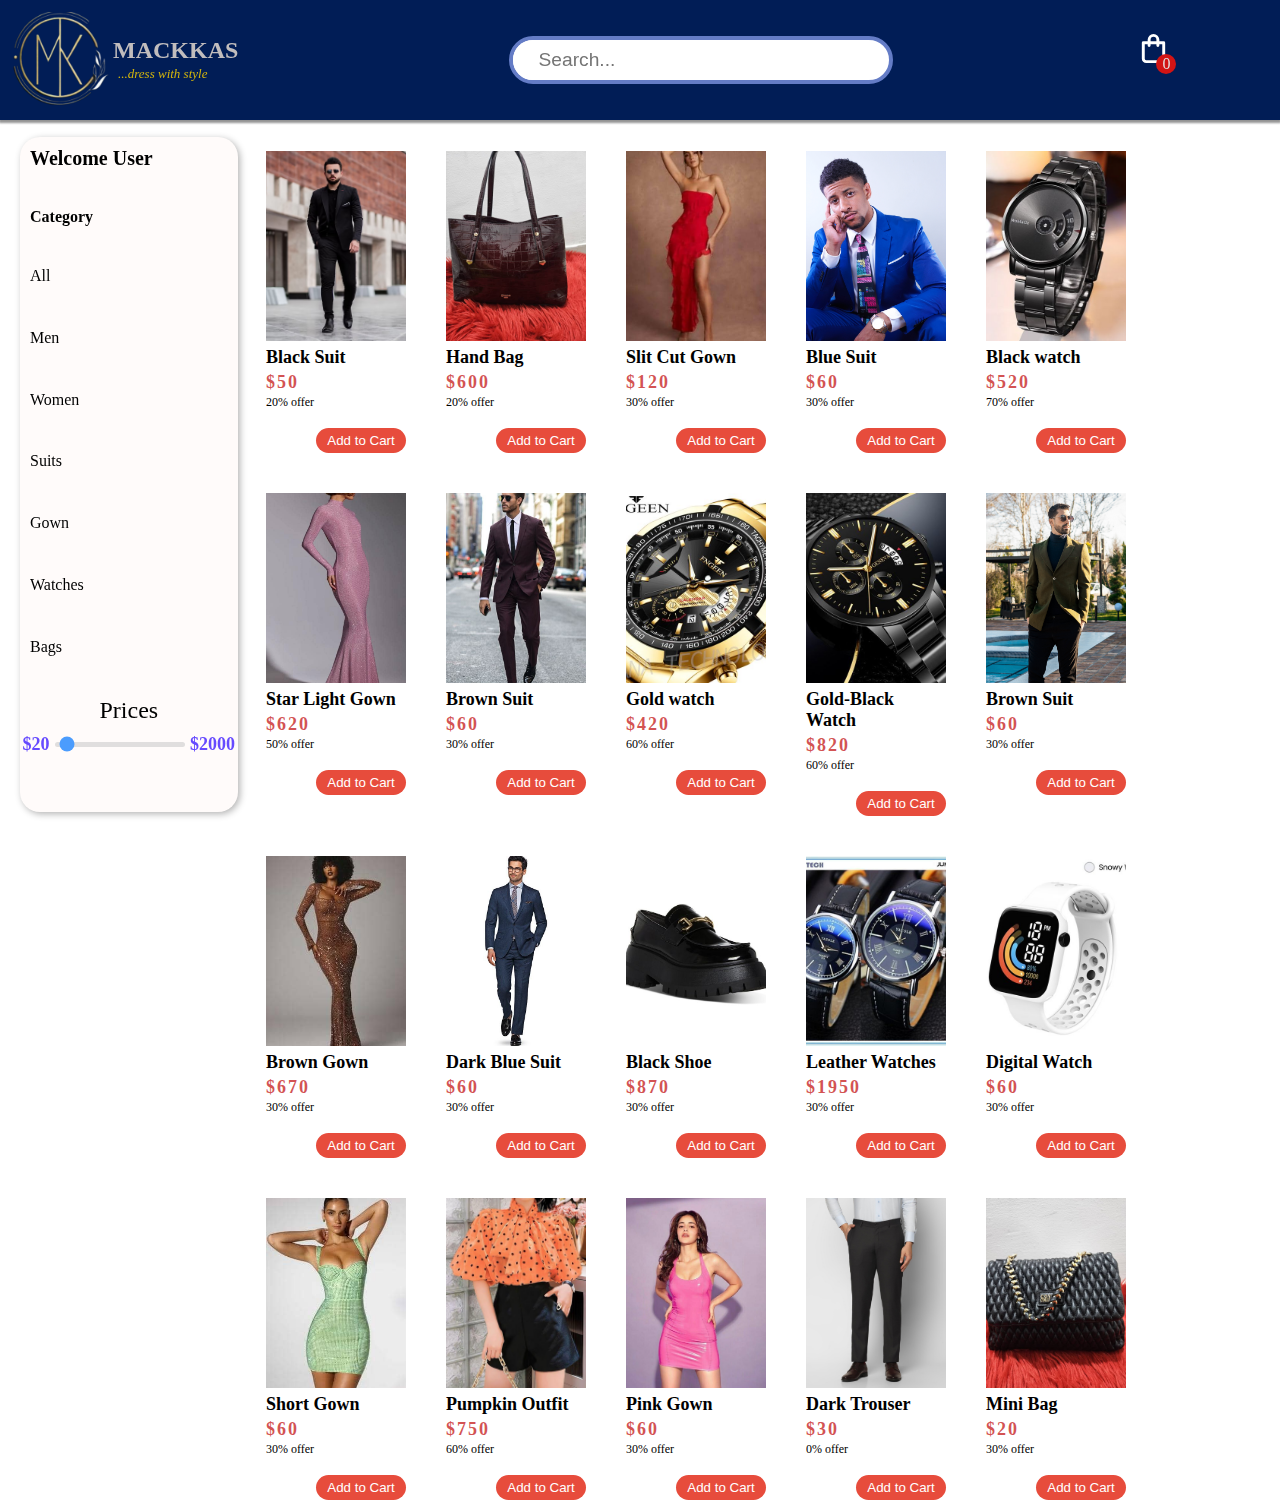
==== Mackkas.html @ f2a271af "Add files via upload" ====
<!DOCTYPE html>
<html lang="en">
<head>
  <meta charset="UTF-8">
  <meta name="viewport" content="width=device-width, initial-scale=1.0">
  <title>MACKKAS</title>
  <link rel="stylesheet" href="Mackkas.css">
</head>
<body>
  <div class="menu">
    <div class="nav">
      <div class="brand">
        <img src="images/MackkasLogo.png" alt="">
       <div class="logo_name">
         <h3 class="_name">MACKKAS</h3>
         <em>...dress with style</em>
      </div>  
      </div>
     
      <div class="searchbar">
        <input class="search_input" type="text" placeholder=" Search...">
        <img class="btn_icon" src="search.svg" alt="">
      </div>

      <div class="cart_icon">
        <img class="cart-icon" src="cart (1).svg" alt="">
        <div class="cart_no">
          <span class="number">0</span>
        </div>
        <!-- <iconify-icon icon="uil:cart" style="color: white;"></iconify-icon> -->
      </div>
    </div>

   
   
  </div>
  
  <div class="product-container">
    <div class="product">
      
        </div>
    </div>
  </div>

  <div class="cart_blocker_hide" onclick="Bacon()">

  </div>

  <div class="close_cart">
    <div class="cart_body">
      <div class="cart_info">
        <iconify-icon id="close" icon="ion:arrow-back-outline"></iconify-icon>
        <h1>Cart</h1>
      </div>
  
     
        <div class="list_cart">
          <!-- <div class="cart_item">
            <div class="cartitem_image"><img src="images/Suit1.avif" alt=""></div>
    
            <div class="cartitem_name"><h3>name</h3></div>
    
            <div class="cartitem_price"><p>price</p></div>
    
            <div class="cartitem_quantity">
              <span>-</span>
              <span class="digit">0</span>
              <span>+</span>
            </div>
         </div> -->
  
        </div>
    </div>
  
      <div class="total-price"> 
        <button class="buy" onclick="Buy()">CHECK OUT</button>
        
        <span class="total"><span class="price_info" style="color: white;">Total Price: </span>$0</span>
      </div>
   
    
  </div>

  <div class="success_hide" >
    <h1>Purchased Successful</h1>
  </div>

  <div class="pending_hide">
    <h1>Purchase Pending ...</h1>
  </div>

  <div class="not-in-cart">
     <h1>Already in Cart</h1>
  </div>

  <div class="nothing-in-cart_hide">
    <h1>Nothing To Purchase</h1>
 </div>
  

  <iconify-icon id="categoryBtn" icon="line-md:list-3-filled"></iconify-icon>
  <!-- <div class="category_btn">
   
  </div> -->
  <div class="category_blocker_hide">
    
  </div>
  <div class="category">
    <h1>Welcome <span class="name_user">User</span></h1>
    <span>Category</span>
    <span id="AllFilter" class="filter-btn" onclick="filter('All')">All</span>
    <span id="MenFilter" class="filter-btn" onclick="filter('Men')">Men</span>
    <span id="WomenFilter" class="filter-btn" onclick="filter('Women')">Women</span>
    <span id="SuitsFilter" class="filter-btn" onclick="filter('Suits')">Suits</span>
    <span id="GownsFilter" class="filter-btn" onclick="filter('Gowns')">Gown</span>
    <span id="WatchesFilter" class="filter-btn" onclick="filter('Watches')">Watches</span>
    <span id="BagsFilter" class="filter-btn" onclick="filter('Bags')">Bags</span>
    
    <div class="slider">
      <span class="price">Prices</span>
      <div class="slidervalue">
        <span class="slide-value">100</span>
      </div>
      <div class="field">
        <div class="left"><span>$</span>20</div>
        <input id="range" type="range" min="20" max="2000" value="100" step="1">
        <div class="right"><span>$</span>2000</div>
      </div>
    </div>
  </div>
  
  
  
  <script src="Mackkas.js"></script>
  <script src="https://code.iconify.design/iconify-icon/1.0.7/iconify-icon.min.js"></script>
</body>
</html>
---- Mackkas.css ----
*{
  margin: 0;
  padding: 0;
  box-sizing: border-box;
}

#categoryBtn{
  display: none;
}

.product-container{
  width: 100%;
  display: flex;
  justify-content: center;
}

::-webkit-scrollbar{
  width: 0;
}

/* Product */

.product{
  display: grid;
  grid-template-columns: repeat(5, 1fr);
  gap: 20px;
  width: 60%;
  margin-top: 141px;
  
  
}

.product .item{
  background-color: rgb(255, 255, 255);
  padding: 10px;
  border-radius: 20px;
  font-size: 12px;
  width: 160px;
}

.product .item:hover{
  box-shadow: 2px 4px 6px rgb(0, 0, 0); 
}

.product .item button{
  background-color: #e74c3c;
  float: right;
  color: white;
  border-radius: 50px;
  border: white;
  height: 25px;
  width: 90px;
  margin-top: 19px;
}


.product-name{
 
  margin-bottom: 3px;
  margin-top: 2px;
  font-size: large;
}

.product-price{
  margin-top: 4px;
  margin-bottom: 39px;
  font-size: large;
  margin-bottom: 2px;
  color: rgba(199, 35, 35, 0.783);
  letter-spacing: 2px;
  
}

.product-description{
  position: absolute;
  transition: 0.5s;
  color:rgb(0, 0, 0)
}

.product-description-transition{
  position: absolute;
  transform: translateY(-100%);
  transition: 0.5s;
  color:rgb(0, 0, 0)
}

.product .item img{
  width: 100%;
  height: 190px;
  object-fit: cover;
  
 }

.product-images{
  text-align: center;
  position: relative;
}


#Suit2{
position: absolute;
top: 0;
left: 0;
opacity: 0;
transition: all .62s;
}

#Suit2:hover{
 opacity: 1;
}

/* NavBar */

.menu{
  width: 100%;
}

.nav{
  width: 100%;
  background-color: rgb(1, 29, 86);
  height: 120px;
  box-shadow: 0px 2px 2px 1px rgba(0, 0, 0, 0.422);
  display: flex;
  gap: 19%;
  align-items: center;
  position: fixed;
  top: 0px;
  z-index: 1;
}

.brand{
  display: flex;
  width: 20%;
  margin-left: 10px;
  align-items: center;
}

.nav img{
  width: 100px;
 
}

.nav h3{
  color: rgb(193, 189, 189);
  font-size: 24px;
  margin-left: 2px;
  
}
.nav em{
  color: rgb(210, 180, 12);
  font-size: small;
  margin-left: 7px;
}

.logo_name{
 margin-left: 1px;
}

.searchbar{
  width: 30%;
  border: 4px solid rgb(100, 124, 198);
  border-radius: 50px;
  background-color: white;
  display: flex;
}

.searchbar input{
  padding: 20px;
  height: 35px;
  width: 90%;
  font-size: larger;
  border-radius: 30px;
  border: none;
}

.searchbar input:focus{
  outline: none;
}
.searchbar img{
  width: 30px;
  cursor: pointer;
  
}



.cart_icon img{
  width: 35px;
  cursor: pointer;
}

.cart_no{
  background-color: rgb(210, 20, 20);
  width: 20px;
  border-radius: 50%;
  height: 20px; 
  display: flex;
  justify-content: center;
  align-items: center;
  position: relative;
  left: 20px;
  bottom: 16px;
  color: rgb(227, 223, 223);
  cursor: pointer;
}

.cart{
  position: relative;
  background: linear-gradient(rgb(0, 0, 0), rgb(5, 16, 96));
  color: white;
  width: 360px;
  height: 80%;
  position: fixed;
  display: flex;
  flex-direction: column;
  justify-content: space-between;
  left: 10;
  right: 0px;
  top: 120px;
  transition: .5s;
  overflow: auto;
  z-index: 1;
}

.close_cart{
  background: linear-gradient(rgb(0, 0, 0), rgb(5, 16, 96));
  color: white;
  width: 30%;
  height: 80%;
  position: fixed;
  left: 10;
  right: -900px;
  top: 120px;
  transition: .5s;
  z-index: 1;
}

.cart_info{
  display: flex;
  justify-content: space-between;
  align-items: center;
  padding-bottom: 20px;
  
  
}

.cart_item img{
  width: 100%;
}

.cart h1{
  font-size: 40px;
  padding-top: 20px;
  margin: 0 auto;
  letter-spacing: 2px;
  
  
}

#close{
  font-size: 30px;
  margin-top: 25px;
  margin-left: 3px;
  cursor: pointer;
}

.list_cart{
 
  margin-top: 5px;
  overflow: auto;
}

.cart_item{
  margin-top: 10px;
  display: grid;
  height: 100px;
  grid-template-columns: 70px 70px 30px 1fr;
  gap: 25px;
  text-align: center;
  align-items: center;
}

.cartitem_image{
  margin-left: 20px;
}


.cartitem_quantity span{
  display: inline-block;
  width: 25px;
  height: 25px;
  background-color: aliceblue;
  color: black;
  font-size: large;
  font-weight: bolder;
  border-radius: 50%;
  
}



.cartitem_quantity span:nth-child(1){
 background-color: transparent;
 color: red;
 cursor: pointer;
}

.cartitem_quantity span:nth-child(2){
  background-color: transparent;
  color: white;
 }

 .cartitem_quantity span:nth-child(3){
  background-color: transparent;
  color: greenyellow;
  cursor: pointer;
 }

 .cart_item:nth-child(even)
 {
  background-color:rgb(7, 9, 44);
 }



 .cart_blocker{
  background-color: black;
  opacity: .7;
  color: white;
  width: 100%;
  height: 100vh;
  position: fixed;
  left: 10;
  right: 0px;
  top: 120px;
  transition: .5s;
  z-index: 1;
}

.cart_blocker_hide{
  transition: .5s;
  display: none;
}
 

 .total-price{
  margin-top: 20px;
  border-top: white solid;
  margin-bottom: 10px;
  width: 100%;
  display: flex;
  justify-content: space-between;
  
 }

 
 .total-price button{
  margin-top: 5px;
  margin-left: 18px;
  background-color: #9d1809;
  border: none;
  color: white;
  font-size: small;
  width: 90px;
  height: 25px;
  border-radius: 20px;
 }

.total{
  margin-top: 5px;
  margin-right: 18px;
  font-size: larger;
  color: greenyellow;
 
}

.success{
  position: fixed;
  top: 0px;
  left: 50%;
  transform: translateX(-50%);
  width: 250px;
  height: 37px;
  font-size: 11px;
  border-radius: 10px;
  display: flex;
  justify-content: center;
  transition: .5s;
  z-index: 3;
  background: linear-gradient(rgb(182, 230, 8), rgb(14, 213, 50))
  
}
.success_hide{
  position: fixed;
  top: -70px;
  left: 50%;
  transform: translateX(-50%);
  width: 250px;
  height: 37px;
  font-size: 11px;
  border-radius: 10px;
  display: flex;
  justify-content: center;
  transition: .5s;
  z-index: 3;
  background: linear-gradient(rgb(182, 230, 8), rgb(14, 213, 50))
  
  
}

.pending{
  position: fixed;
  top: 0px;
  left: 50%;
  transform: translateX(-50%);
  width: 250px;
  height: 37px;
  font-size: 11px;
  border-radius: 10px;
  display: flex;
  justify-content: center;
  transition: .5s;
  z-index: 3;
  background: linear-gradient(rgb(239, 239, 6), rgb(228, 107, 8))
}
.pending_hide{
  position: fixed;
  top: -70px;
  left: 50%;
  transform: translateX(-50%);
  width: 250px;
  height: 37px;
  font-size: 11px;
  border-radius: 10px;
  display: flex;
  justify-content: center;
  transition: .5s;
  z-index: 3;
  background: linear-gradient(rgb(239, 239, 6), rgb(228, 107, 8))
}

.already-in-cart{
  position: fixed;
  top: 0px;
  left: 50%;
  transform: translateX(-50%);
  width: 250px;
  height: 37px;
  font-size: 11px;
  border-radius: 10px;
  display: flex;
  justify-content: center;
  transition: .5s;
  z-index: 3;
  animation: shake .8s ease-in;
  background: linear-gradient(rgb(239, 6, 6), rgb(255, 110, 14))
  
}

@keyframes shake{
  0%{
      transform: translate(-3.6cm);
  }
     
  
 20%,
  40%,
  60%,
  80%{
    transform: translate(-3cm);;
  }

  10%,
  30%,
  50%{
    transform: translate(-3cm);
  }
  70%,
  100%{
    transform: translate(-3.6cm);
  }
 }

.not-in-cart{
  position: fixed;
  top: -70px;
  left: 50%;
  transform: translateX(-50%);
  width: 250px;
  height: 37px;
  font-size: 11px;
  border-radius: 10px;
  display: flex;
  justify-content: center;
  transition: .5s;
  z-index: 3;
  background: linear-gradient(rgb(239, 6, 6), rgb(255, 110, 14))
}

.nothing-in-cart{
  position: fixed;
  top: 0px;
  left: 50%;
  transform: translateX(-50%);
  width: 250px;
  height: 37px;
  font-size: 11px;
  border-radius: 10px;
  display: flex;
  justify-content: center;
  transition: .5s;
  z-index: 3;
  animation: shake .8s ease-in;
  background: linear-gradient(rgb(239, 6, 6), rgb(255, 110, 14))
  
}

.nothing-in-cart_hide{
  position: fixed;
  top: -70px;
  left: 50%;
  transform: translateX(-50%);
  width: 250px;
  height: 37px;
  font-size: 11px;
  border-radius: 10px;
  display: flex;
  justify-content: center;
  transition: .5s;
  z-index: 3;
  background: linear-gradient(rgb(239, 6, 6), rgb(255, 110, 14))
}



.category{
  position: fixed;
  top: 137px;
  display: grid;
  grid-template-columns: repeat(1, 1fr);
  gap: 10px;
  margin-left: 20px;
  height: 75%;
  width: 17%;
  overflow-y: auto;
  border-radius: 20px;
  background-color: #fffbfa;
  box-shadow: 2px 2px 7px rgba(0, 0, 0, 0.3);
}

.category .filter-btn{
  margin-left: 10PX;
  transition: 0.5s;
  line-height: 1.5;
  /* font-size: 15px; */
}

.category .filter-btn:hover{
  margin-left: 20PX;
  color: blue;
  
  
}

.category span:nth-child(2){
  font-weight: bolder;
  font-size: 16px;
  margin-left: 10px;
}

.category h1{
  margin-left: 10px;
  margin-top: 10px;
  font-size: 20px;
}

.category span:nth-child(10){
  font-weight: bolder;
  font-size: larger;
}

.category input{
  align-self: center;
  
}



.slider .field{
  position: relative;
  display: flex;
  width: 100%;
  justify-content: space-around;
  align-items: center;
  height: 20px;
}

.slider .field input{
  width: 60%;
  background: #ddd;
  border-radius: 5px;
  outline: none;
  border: none;
  cursor: pointer;
  
}

.slider .slidervalue{
 height: 0px;
}

.slider .slidervalue span{
  position: absolute;
  height: 20px;
  width: 20px;
  color: white;
  font-weight: 500;
  font-size: 11px;
  top: -25px;
  left: 100px;
  line-height: 70px;
  transform: translateX(-50%) scale(0);
  transition: transform 0.3s ease-in-out;
  z-index: 2;
 }

 .slider .slidervalue span.show{
  transform: translateX(140%) scale(1);
 }

 .slider .slidervalue span::after{
  position: absolute;
  content: "";
  height: 40px;
  width: 40px;
  background:  #664AFF;
  left: 60%;
  top: 8px;
  transform: translateX(-50%) rotate(45deg);
  border: 3px solid white;
  z-index: -1;
  border-top-left-radius: 50%;
  border-top-right-radius: 50%;
  border-bottom-left-radius: 50%;
 }

.slider .field .left, .right {
 font-size: 18px;
 font-weight: 600;
 color: #664AFF;
}

/* .slider .field .left{
  right: 130px;
}

.slider .field .right{
  left: 125px;
} */

/* .price{
  position: relative;
  left: 80px;
  top: -10px;
  font-size: large;
  color: #9d1809;
} */

#range {
  -webkit-appearance: none;
  height: 5px;
  border-radius: 5px;
  background: #d3d3d3;
  outline: none;
  opacity: 0.7;
  -webkit-transition: .2s;
  transition: opacity .2s;
}


.slider {
  position: relative;
  margin-top: 0px auto;
  width: 100%;
  margin-bottom: 30px ;
  text-align: center;

}

/* Style the heading */
.price {
  display: block;
  font-size: 1.5em;
  margin-bottom: 10px;
}

/* Style the slider track and values */




/* Style the actual range slider */
/* #range {
  flex: 5;
  width: 10%;
  margin: 0 10px;
} */

/* Style the value display */
.slidervalue {
  margin-top: 10px;
  font-size: 1.2em;
}

.slide-value {
  font-weight: bold;
}


.star-rating{
  position: absolute;
  display: flex;
  transition: .5s;
  width: 2px; 
  transform: translateY(100%)
}

.star-rating-transition{
  position: absolute;
  transition: .5s;
  display: flex;
  width: 2px; 
}

.star-rating input{
display: none;
}

.star-rating-transition input{
  display: none;
}

.star-rating iconify-icon{
 font-size: 15px;
 color: gold
}

.star-rating-transition iconify-icon{
  font-size: 15px;
 color: gold
}



.starr{
  position: absolute;
  font-size: 15px;
  display: flex;
  
 
}

.description{
  position: relative;
  height: 14px;
  overflow: hidden;
 }

 @media (max-width : 1142px){
  .product{
    display: grid;
    grid-template-columns: repeat(4, 1fr);
    gap: 20px;
    width: 50%;
    margin-top: 141px;
  }

  .category{
    position: fixed;
    top: 137px;
    display: grid;
    grid-template-columns: repeat(1, 1fr);
    gap: 10px;
    margin-left: 20px;
    height: 72%;
    width: 20%;
    overflow-y: auto;
    border-radius: 20px;
    background-color: white;
    box-shadow: 2px 4px 6px rgba(0, 0, 0, 0.3);
  }
 }

 @media (max-width : 970px){
  .product{
    display: grid;
    grid-template-columns: repeat(3, 1fr);
    gap: 20px;
    width: 40%;
    margin-top: 141px;
  }

  .category{
    position: fixed;
    top: 137px;
    display: grid;
    grid-template-columns: repeat(1, 1fr);
    gap: 10px;
    margin-left: 20px;
    height: 72%;
    width: 25%;
    overflow-y: auto;
    border-radius: 20px;
    background-color: white;
    box-shadow: 2px 4px 6px rgba(0, 0, 0, 0.3);
  }

  
 }

 
 @media (max-width : 780px){
  .product{
    display: grid;
    grid-template-columns: repeat(3, 1fr);
    gap: 20px;
    width: 68%;
    margin-top: 141px;
  }

  #categoryBtn{
    display: block;
    position: fixed;
    top: 130px;
    margin-left: 10px;
    font-size: 30px;
    cursor: pointer;
  }

  .category{
    position: fixed;
    top: 120px;
    left: -600px;
    display: grid;
    width: 40%;
    background-color: rgb(70, 80, 195);
    color: white;
    height: 80vh;
    font-size: 17px;
    border-radius: 0px 20px 20px 0px;
    transition: 0.6s;
    
   }
 
   .category_bringback{
     position: fixed;
     top: 120px;
     left: 0px;
     display: grid;
     width: 35%;
     background-color: rgb(70, 80, 195);
     color: white;
     height: 81%;
     font-size: 16px;
     border-radius: 0px 20px 20px 0px;
     transition: 0.5s;
     overflow-y: auto;
   }

   .category_bringback .filter-btn{
    margin-left: 12PX;
    transition: 0.5s;
    line-height: 1.5;
  }
  
  .category_bringback .filter-btn:hover{
    margin-left: 20PX;
    color: gold;
    
    
  }
  
  .category_bringback span:nth-child(2){
    font-weight: bolder;
    font-size: 16px;
    margin-left: 20px;
    margin-top: px;
  }
  
  .category_bringback h1{
    margin-left: 15px;
    margin-top: 10px;
    font-size: 20px;
  }
  
  .category_bringback span:nth-child(10){
    font-weight: bolder;
    font-size: larger;
  }

  .category_bringback h1{
    font-size: 26px;
    color: gold;
  }

  .category_bringback span:nth-child(2){
    font-size: 25px;
    color: peachpuff;
  }

  .price{
    color: peachpuff;
    
  }

  .cart_icon img{
    margin-top: 35px;
    width: 100%;
    margin-right: 20px;
    cursor: pointer;
  }

  .category_blocker{
    position: fixed;
    top: 120px;
    left: 0px;
    display: grid;
    width: 110%;
    background-color: rgb(70, 80, 195);
    color: white;
    height: 100%;
    font-size: 17px;
    border-radius: 0px 20px 20px 0px;
    opacity: 0.7;
    transition: 0.5s;
  }

  
  .category_blocker_hide{
    position: fixed;
    top: 120px;
    left: -900px;
    width: 100%;
    background-color: rgb(70, 80, 195);
    height: 100%;
    border-radius: 0px 20px 20px 0px;
    opacity: 0;
    transition: 0.4s;
  }

  .slider .field{
    position: relative;
    display: flex;
    width: 100%;
    justify-content: space-around;
    align-items: center;
    height: 20px;
  }

  .slider .field .left, .right {
    font-size: 18px;
    font-weight: 600;
    color: white;
  }

  .slider .slidervalue span{
    position: absolute;
    height: 20px;
    width: 20px;
    color: white;
    font-weight: 500;
    font-size: 11px;
    top: -35px;
    left: 100px;
    line-height: 70px;
    transform: translateX(-50%) scale(0);
    transition: transform 0.3s ease-in-out;
    z-index: 2;
   }
  
   .slider .slidervalue span.show{
    transform: translateX(180%) scale(1);
   }
  
   .slider .slidervalue span::after{
    position: absolute;
    content: "";
    height: 40px;
    width: 40px;
    background:  #664AFF;
    left: 60%;
    top: 8px;
    transform: translateX(-50%) rotate(45deg);
    border: 3px solid white;
    z-index: -1;
    border-top-left-radius: 50%;
    border-top-right-radius: 50%;
    border-bottom-left-radius: 50%;
   }

  .field span{
    color: greenyellow;
  }

  input[type="range"]::-webkit-slider-thumb {
    -webkit-appearance: none;
    appearance: none;
    width: 20px;
    height: 20px;
    background: greenyellow; /* Change this to your desired color */
    border-radius: 50%;
    cursor: pointer;
  }

  .nav{
    width: 100%;
    background-color: rgb(1, 29, 86);
    height: 120px;
    box-shadow: 0px 2px 2px 1px rgba(0, 0, 0, 0.422);
    display: flex;
    gap: 14%;
    align-items: center;
    position: fixed;
    top: 0px;
    z-index: 1;
  }

  .brand{
    flex-direction: column;
    display: flex;
    align-items: center;
  }

    .brand img{
    width: 80px;
   
  }
  
  .nav h3{
    color: rgb(193, 189, 189);
    font-size: 17px;
    margin-left: 2px;
    margin-bottom: 1px;
    
  }
  .nav em{
    color: rgb(210, 180, 12);
    font-size: 11px;
    margin-left: 6px;
  }

  .searchbar{
    margin-top: 20px;
    width: 38%;
    border: 4px solid rgb(100, 124, 198);
    border-radius: 50px;
    background-color: white;
    display: flex;
  }
  
  .searchbar input{
    padding: 10px;
    height: 35px;
    width: 200%;
    font-size: 20px;
    border-radius: 30px;
    border: none;
  }
  
  .searchbar input:focus{
    outline: none;
  }
  .searchbar img{
    width: 90px;
    cursor: pointer;
    margin-right: 6px;
  }



 }

  
 @media (max-width : 655px){
  .product{
    display: grid;
    grid-template-columns: repeat(2, 1fr);
    gap: 20px;
    width: 57%;
    margin-top: 141px;
  }

  .category{
    position: fixed;
    top: 120px;
    left: -600px;
    display: grid;
    width: 40%;
    background-color: rgb(70, 80, 195);
    color: white;
    height: 80vh;
    font-size: 17px;
    border-radius: 0px 20px 20px 0px;
    transition: 0.5s;
    
   }
 
   .category_bringback{
     position: fixed;
     top: 120px;
     left: 0px;
     display: grid;
     width: 40%;
     background-color: rgb(70, 80, 195);
     color: white;
     height: 81%;
     font-size: 16px;
     border-radius: 0px 20px 20px 0px;
     transition: 0.5s;
     overflow-y: auto;
   }



  .price{
    color: peachpuff;
    
  }

  .cart_icon img{
    margin-top: 35px;
    width: 100%;
    margin-right: 20px;
    cursor: pointer;
  }

  .slider .field .left, .right {
    font-size: 18px;
    font-weight: 600;
    color: white;
  }

  .field span{
    color: greenyellow;
  }

  input[type="range"]::-webkit-slider-thumb {
    -webkit-appearance: none;
    appearance: none;
    width: 20px;
    height: 20px;
    background: greenyellow; /* Change this to your desired color */
    border-radius: 50%;
    cursor: pointer;
  }

  .nav{
    width: 100%;
    background-color: rgb(1, 29, 86);
    height: 120px;
    box-shadow: 0px 2px 2px 1px rgba(0, 0, 0, 0.422);
    display: flex;
    gap: 11%;
    align-items: center;
    position: fixed;
    top: 0px;
    z-index: 1;
  }

  .brand{
    flex-direction: column;
    display: flex;
    align-items: center;
  }

    .brand img{
    width: 80px;
   
  }
  
  .nav h3{
    color: rgb(193, 189, 189);
    font-size: 17px;
    margin-left: 2px;
    margin-bottom: 1px;
    
  }
  .nav em{
    color: rgb(210, 180, 12);
    font-size: 11px;
    margin-left: 6px;
  }

  .searchbar{
    margin-top: 20px;
    width: 44%;
    border: 4px solid rgb(100, 124, 198);
    border-radius: 50px;
    background-color: white;
    display: flex;
  }
  
  .searchbar input{
    padding: 10px;
    height: 35px;
    width: 200%;
    font-size: 15px;
    border-radius: 30px;
    border: none;
  }
  
  .searchbar input:focus{
    outline: none;
  }
  .searchbar img{
    width: 50px;
    cursor: pointer;
    margin-right: 6px;
  }



 }


 /* Mobile Version */
 @media (max-width : 500px) {
  .nav{
    width: 100%;
    background-color: rgb(1, 29, 86);
    height: 120px;
    box-shadow: 0px 2px 2px 1px rgba(0, 0, 0, 0.422);
    display: flex;
    gap: auto;
    align-items: center;
    position: fixed;
    top: 0px;
    z-index: 1;
  }
  
  .brand{
    flex-direction: column;
    display: flex;
    align-items: center;
  }

  .brand :nth-child(3){
   
  }
  
  .nav img{
    width: 70px;
   
  }
  
  .nav h3{
    color: rgb(193, 189, 189);
    font-size: 12px;
    margin-left: 2px;
    margin-bottom: 1px;
    
  }
  .nav em{
    color: rgb(210, 180, 12);
    font-size: 8px;
    margin-left: 6px;
  }
  
  .logo_name{
   margin-left: 1px;
   display: flex;
   flex-direction: column;
  }
  
  .searchbar{
    margin-top: 20px;
    width: 47%;
    border: 4px solid rgb(100, 124, 198);
    border-radius: 50px;
    background-color: white;
    display: flex;
  }
  
  .searchbar input{
    padding: 10px;
    height: 35px;
    width: 680%;
    font-size: 15px;
    border-radius: 30px;
    border: none;
  }
  
  .searchbar img{
    width: 180px;
    cursor: pointer;
    margin-right: 6px;
  }

  
  .cart_icon img{
    margin-top: 35px;
    width: 30px;
    margin-right: 20px;
    cursor: pointer;
  }
  
  .cart_no{
    background-color: rgb(210, 20, 20);
    width: 16px;
    border-radius: 50%;
    height: 15px; 
    display: flex;
    justify-content: center;
    align-items: center;
    position: relative;
    left: 15px;
    bottom: 16px;
    color: rgb(227, 223, 223);
    cursor: pointer;
  }

  .product-container{
    width: 60%;
    margin-top: 10px;
    display: flex;
    justify-content: center;
  }

  .product{
    display: grid;
    grid-template-columns: repeat(2, 1fr);
    gap: 20px;
    width: 46%;
    margin-top: 160px;
    
  }
     
   .total-price{
    margin-top: 10px;
    border-top: white solid;
    width: 100%;
    height: 7%;
    display: flex;
    justify-content: space-between;
    align-items: center;
    
   }
  
   
  @keyframes shake{
 
   }
  
  

  .category{
   position: fixed;
   top: 120px;
   left: -300px;
   display: grid;
   width: 50%;
   background-color: rgb(70, 80, 195);
   color: white;
   height: 80vh;
   font-size: 17px;
   border-radius: 0px 20px 20px 0px;
   transition: 0.5s;
   
  }

  .category_bringback{
    position: fixed;
    top: 120px;
    left: 0px;
    display: grid;
    width: 50%;
    background-color: rgb(70, 80, 195);
    color: white;
    height: 80%;
    font-size: 16px;
    border-radius: 0px 20px 20px 0px;
    transition: 0.5s;
    overflow-y: auto;
  }

  .category_blocker{
    position: fixed;
    top: 120px;
    left: 0px;
    display: grid;
    width: 110%;
    background-color: rgb(70, 80, 195);
    color: white;
    font-size: 17px;
    border-radius: 0px 20px 20px 0px;
    opacity: 0.7;
    transition: 0.5s;
  }

  
  .category_blocker_hide{
    position: fixed;
    top: 120px;
    left: -700px;
    width: 110%;
    background-color: rgb(70, 80, 195);
    border-radius: 0px 20px 20px 0px;
    opacity: 0.7;
    transition: 0.4s;
  }

 
  
  .slider .slidervalue{
   height:0px;
  }
  
 }

 @media (max-width : 460px) {
  .nav{
    width: 100%;
    background-color: rgb(1, 29, 86);
    height: 120px;
    box-shadow: 0px 2px 2px 1px rgba(0, 0, 0, 0.422);
    display: flex;
    gap: auto;
    align-items: center;
    position: fixed;
    top: 0px;
    z-index: 1;
  }
  
  .brand{
    flex-direction: column;
    display: flex;
    align-items: center;
  }

  .brand :nth-child(3){
   
  }
  
  .nav img{
    width: 70px;
   
  }
  
  .nav h3{
    color: rgb(193, 189, 189);
    font-size: 12px;
    margin-left: 2px;
    margin-bottom: 1px;
    
  }
  .nav em{
    color: rgb(210, 180, 12);
    font-size: 8px;
    margin-left: 6px;
  }
  
  .logo_name{
   margin-left: 1px;
   display: flex;
   flex-direction: column;
  }
  
  .searchbar{
    margin-top: 20px;
    width: 47%;
    border: 4px solid rgb(100, 124, 198);
    border-radius: 50px;
    background-color: white;
    display: flex;
  }
  
  .searchbar input{
    padding: 10px;
    height: 35px;
    width: 680%;
    font-size: 15px;
    border-radius: 30px;
    border: none;
  }
  
  .searchbar img{
    width: 180px;
    cursor: pointer;
    margin-right: 6px;
  }

  
  .cart_icon img{
    margin-top: 35px;
    width: 30px;
    margin-right: 20px;
    cursor: pointer;
  }
  
  .cart_no{
    background-color: rgb(210, 20, 20);
    width: 16px;
    border-radius: 50%;
    height: 15px; 
    display: flex;
    justify-content: center;
    align-items: center;
    position: relative;
    left: 15px;
    bottom: 16px;
    color: rgb(227, 223, 223);
    cursor: pointer;
  }

  .product-container{
    width: 60%;
    margin-top: 10px;
    display: flex;
    justify-content: center;
  }

  .product{
    display: grid;
    grid-template-columns: repeat(2, 1fr);
    gap: 10px;
    width: 46%;
    margin-top: 160px;
    
  }

  .product .item{
    background-color: rgb(255, 255, 255);
    padding: 10px;
    border-radius: 20px;
    font-size: 12px;
    width: 140px;
  }


  
  @keyframes shake{
 
   }
  
  

  .category{
   position: fixed;
   top: 120px;
   left: -300px;
   display: grid;
   width: 50%;
   background-color: rgb(70, 80, 195);
   color: white;
   height: 80vh;
   font-size: 17px;
   border-radius: 0px 20px 20px 0px;
   transition: 0.5s;
   
  }

  .category_bringback{
    position: fixed;
    top: 120px;
    left: 0px;
    display: grid;
    width: 55%;
    background-color: rgb(70, 80, 195);
    color: white;
    height: 80%;
    font-size: 16px;
    border-radius: 0px 20px 20px 0px;
    transition: 0.5s;
    overflow-y: auto;
  }

  .category_blocker{
    position: fixed;
    top: 120px;
    left: 0px;
    display: grid;
    width: 110%;
    background-color: rgb(70, 80, 195);
    color: white;
    height: 100%;
    font-size: 17px;
    border-radius: 0px 20px 20px 0px;
    opacity: 0.7;
    transition: 0.5s;
  }

  
  .category_blocker_hide{
    position: fixed;
    top: 120px;
    left: -700px;
    width: 110%;
    background-color: rgb(70, 80, 195);
    height: 100%;
    border-radius: 0px 20px 20px 0px;
    opacity: 0.7;
    transition: 0.4s;
  }

 
  
  .slider .slidervalue{
   height:0px;
  }
  
  
 }

 @media (max-width : 370px) {
  .nav{
    width: 100%;
    background-color: rgb(1, 29, 86);
    height: 120px;
    box-shadow: 0px 2px 2px 1px rgba(0, 0, 0, 0.422);
    display: flex;
    gap: 8%;
    align-items: center;
    position: fixed;
    top: 0px;
    z-index: 1;
  }

  
  .nav img{
    width: 70px;
   
  }
  
  .nav h3{
    color: rgb(193, 189, 189);
    font-size: 12px;
    margin-left: 2px;
    margin-bottom: 1px;
    
  }
  .nav em{
    color: rgb(210, 180, 12);
    font-size: 8px;
    margin-left: 6px;
  }
  
  .logo_name{
   margin-left: 1px;
   display: flex;
   flex-direction: column;
  }
  
  .searchbar{
    margin-top: 20px;
    width: 47%;
    border: 4px solid rgb(100, 124, 198);
    border-radius: 50px;
    background-color: white;
    display: flex;
  }
  
  .searchbar input{
    padding: 10px;
    height: 35px;
    width: 680%;
    font-size: 15px;
    border-radius: 30px;
    border: none;
  }
  
  .searchbar img{
    width: 180px;
    cursor: pointer;
    margin-right: 6px;
  }

  
  .cart_icon img{
    margin-top: 35px;
    width: 30px;
    margin-right: 20px;
    cursor: pointer;
  }
  
  .cart_no{
    background-color: rgb(210, 20, 20);
    width: 16px;
    border-radius: 50%;
    height: 15px; 
    display: flex;
    justify-content: center;
    align-items: center;
    position: relative;
    left: 15px;
    bottom: 16px;
    color: rgb(227, 223, 223);
    cursor: pointer;
  }

  .product-container{
    width: 60%;
    margin-top: 10px;
    display: flex;
    justify-content: center;
  }

  .product{
    display: grid;
    grid-template-columns: repeat(2, 1fr);
    gap: 10px;
    width: 69%;
    margin-top: 160px;
    
  }

  .product .item{
    background-color: rgb(255, 255, 255);
    padding: 10px;
    border-radius: 20px;
    font-size: 12px;
    width: 140px;
  }


  .cart{
    background: linear-gradient(rgb(0, 0, 0), rgb(5, 16, 96));
    color: white;
    width: 100%;
    height: 80%;
    position: fixed;
    left: 10;
    right: 0px;
    top: 120px;
    transition: .5s;
    z-index: 1;
  }



  @keyframes shake{
 
   }
  
  

  .category{
   position: fixed;
   top: 120px;
   left: -300px;
   display: grid;
   width: 50%;
   background-color: rgb(70, 80, 195);
   color: white;
   height: 80vh;
   font-size: 17px;
   border-radius: 0px 20px 20px 0px;
   transition: 0.5s;
   
  }

  .category_bringback{
    position: fixed;
    top: 120px;
    left: 0px;
    display: grid;
    width: 55%;
    background-color: rgb(70, 80, 195);
    color: white;
    height: 80%;
    font-size: 16px;
    border-radius: 0px 20px 20px 0px;
    transition: 0.5s;
    overflow-y: auto;
  }

  .category_blocker{
    position: fixed;
    top: 120px;
    left: 0px;
    display: grid;
    width: 110%;
    background-color: rgb(70, 80, 195);
    color: white;
    font-size: 17px;
    border-radius: 0px 20px 20px 0px;
    opacity: 0.7;
    transition: 0.5s;
  }

  
  .category_blocker_hide{
    position: fixed;
    top: 120px;
    left: -700px;
    width: 110%;
    background-color: rgb(70, 80, 195);  
    border-radius: 0px 20px 20px 0px;
    opacity: 0.7;
    transition: 0.4s;
  }

 
  
  .slider .slidervalue{
   height:0px;
  }
  
  
 }


 @media (max-width : 340px) {
  .product{
    display: grid;
    grid-template-columns: repeat(2, 1fr);
    gap: 10px;
    width: 70%;
    margin-top: 160px;
    
  }

  .product .item{
    background-color: rgb(255, 255, 255);
    padding: 10px;
    border-radius: 20px;
    font-size: 12px;
    width: 130px;
  }

  #categoryBtn{
    position: fixed;
    margin-left: 3px;
    font-size: 30px;
    cursor: pointer;
  }

  .category_bringback{
    position: fixed;
    top: 120px;
    left: 0px;
    display: grid;
    width: 60%;
    background-color: rgb(70, 80, 195);
    color: white;
    height: 80%;
    font-size: 16px;
    border-radius: 0px 20px 20px 0px;
    transition: 0.5s;
    overflow-y: auto;
  }

  .cart_item{
    margin-top: 20px;
    display: grid;
    grid-template-columns: 70px 70px 70px 1fr;
    gap: 25px;
    text-align: center;
    align-items: center;
  }
 }

 @media (max-width : 315px) {
  .product{
    display: grid;
    grid-template-columns: repeat(1, 1fr);
    gap: 10px;
    width: 40%;
    margin-top: 160px;
    
  }

  .product .item{
    background-color: rgb(255, 255, 255);
    padding: 10px;
    border-radius: 20px;
    font-size: 12px;
    width: 180px;
    
  }

  #categoryBtn{
    position: fixed;
    margin-left: 3px;
    font-size: 30px;
    cursor: pointer;
  }

  .category_bringback{
    position: fixed;
    top: 120px;
    left: 0px;
    display: grid;
    width: 60%;
    background-color: rgb(70, 80, 195);
    color: white;
    height: 80%;
    font-size: 16px;
    border-radius: 0px 20px 20px 0px;
    transition: 0.5s;
    overflow-y: auto;
  }

  .brand{
   
  }

  .brand img{
    width: 50px;
  }

  .nav h3{
    color: rgb(193, 189, 189);
    font-size: 9px;
    margin-left: 2px;
    
  }
  .nav em{
  display: none;
  }
   
  .cart_item{
    margin-top: 20px;
    display: grid;
    grid-template-columns: 70px 70px 30px 1fr;
    gap: 3px;
    text-align: center;
    align-items: center;
  }

  
 .total-price{
  margin-top: 10px;
  font-size: 12px;
  border-top: white solid;
  width: 100%;
  display: flex;
  justify-content: space-between;
  
 }
 
 }
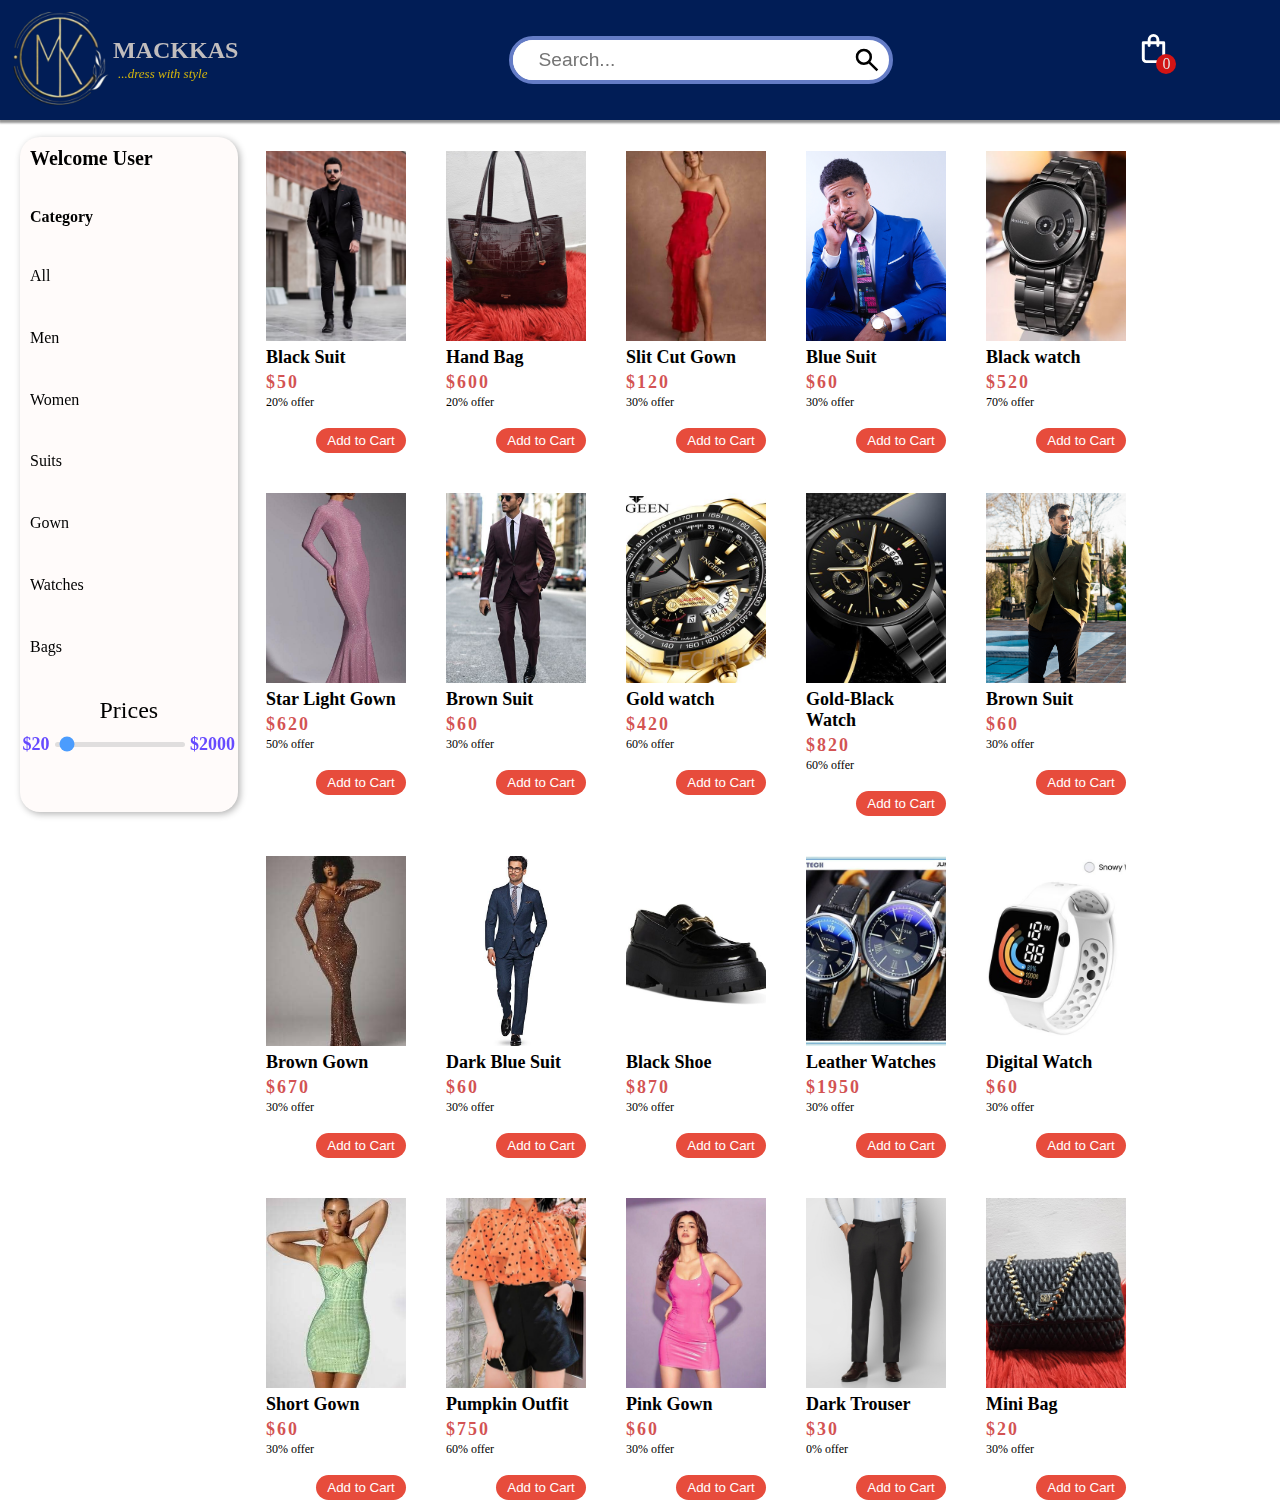
==== commit cde26fe1: "Update Mackkas.html" ====
--- a/Mackkas.html
+++ b/Mackkas.html
@@ -133,5 +133,7 @@
   
   <script src="Mackkas.js"></script>
   <script src="https://code.iconify.design/iconify-icon/1.0.7/iconify-icon.min.js"></script>
+  <script src="https://cdn.botpress.cloud/webchat/v2.3/inject.js"></script>
+  <script src="https://files.bpcontent.cloud/2025/03/31/15/20250331152930-LJJTCQKR.js"></script>
 </body>
-</html>+</html>
